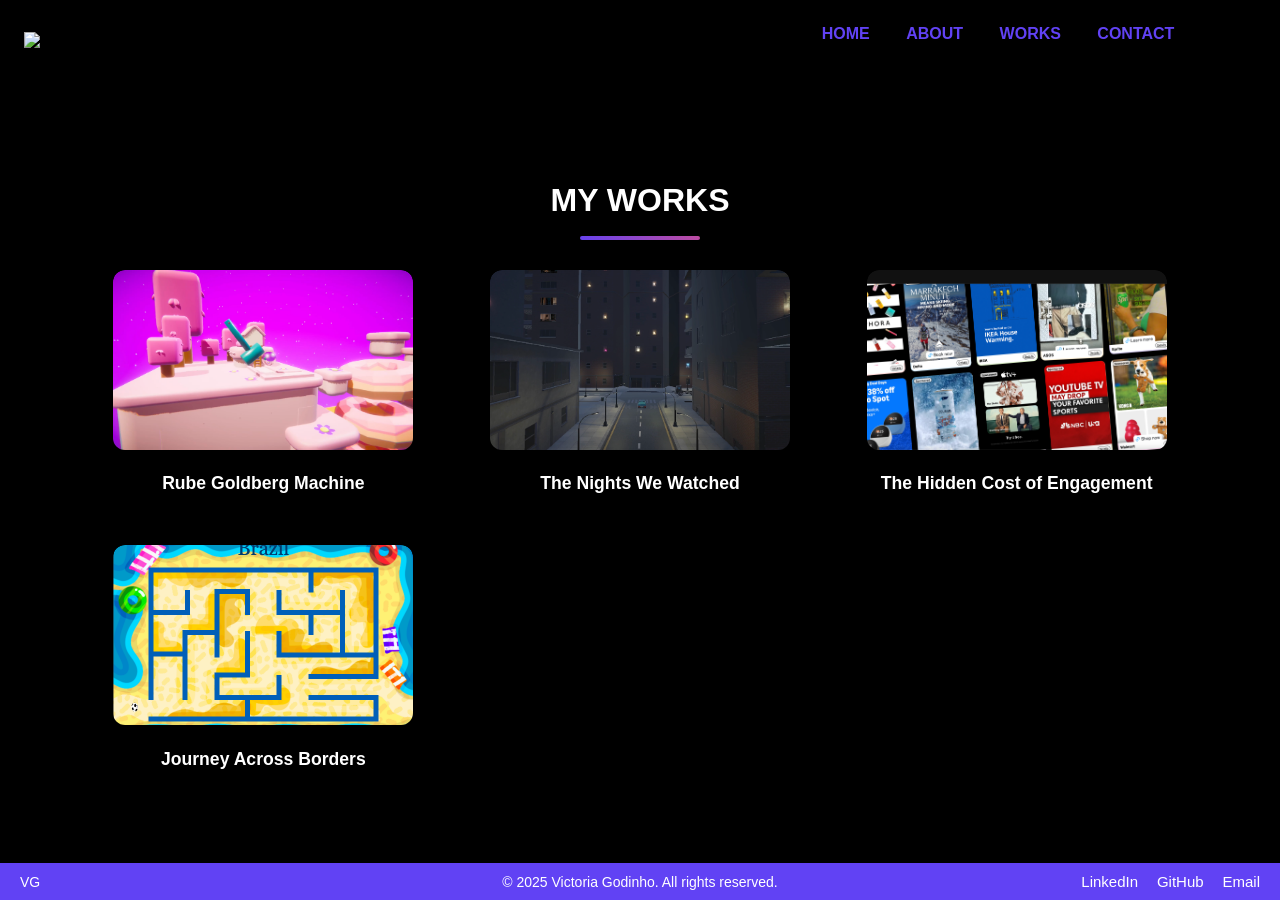
==== works.html @ 7d63dd47 "Update works.html" ====
<!DOCTYPE html>
<html lang="en">
<head>
   <title>My Works - Victoria Godinho</title>
   <style>
      /* Reset + structure */
      html, body {
         height: 100%;
         margin: 0;
         display: flex;
         flex-direction: column;
         font-family: 'Inter Variable', sans-serif;
         background: rgb(0, 0, 0);
      }

      body, h1, h2, h3, h4, h5, h6, p, li, strong {
         color: #fff !important;
      }

      .main {
         flex: 1; /* pushes footer to bottom */
      }

      /* Navbar */
      .navbar {
         width: 86%;
         display: flex;
         margin: auto;
         padding: 15px 0;
         align-items: center;
         justify-content: space-between;
         z-index: 2;
      }

      .navbar ul {
         list-style: none;
         margin: 0;
         padding: 0;
      }

      .navbar ul li {
         display: inline-block;
         padding: 10px 16px;
      }

      .navbar ul li a {
         font-size: 16px;
         font-weight: bold;
         text-decoration: none;
         color: #6142f4;
         margin-top: -3%;
         transition: 0.4s ease;
      }

      .navbar ul li a:hover {
         color: #f442bc !important;
         transform: scale(1.1);
      }

      .logo {
         width: 180px;
         cursor: pointer;
         margin-left: -6%;
         margin-top: 1%;
      }

      /* Works container */
      .works-info {
         padding: 40px; 
         margin-top: 40px;
         text-align: center;
         max-width: 1100px;
         margin-left: auto;
         margin-right: auto;
         line-height: 1.6;

         background: rgba(0, 0, 0, 0.6);
         border-radius: 12px;
         box-shadow: 0 4px 20px rgba(0,0,0,0.5);
      }

      .works-info h2 {
         font-size: 2em;
         margin-bottom: 20px;
         position: relative;
      }

      /* Gradient animated underline */
      .works-info h2::after {
         content: "";
         display: block;
         width: 120px;
         height: 4px;
         margin: 10px auto 0;
         border-radius: 2px;
         background: linear-gradient(45deg, #6142f4, #e4507e, #de6c00);
         background-size: 300% 300%;
         animation: gradientShift 5s ease infinite;
      }

      @keyframes gradientShift {
         0% { background-position: 0% 50%; }
         50% { background-position: 100% 50%; }
         100% { background-position: 0% 50%; }
      }

      /* Works Grid */
      .works-grid {
         display: grid;
         grid-template-columns: repeat(3, 1fr);
         gap: 30px;
         margin-top: 30px;
         justify-items: center;
      }

      .works-grid .work-card {
         width: 100%;
         max-width: 300px;
      }

      /* Each project card */
      .work-card {
         position: relative;
         text-align: center;
         transition: transform 0.3s ease, box-shadow 0.3s ease;
      }

      .work-card a {
         display: block;
         position: relative;
         overflow: hidden;
         border-radius: 12px;
      }

      .work-card img {
         width: 100%;
         height: 180px;
         object-fit: cover;
         border-radius: 12px;
         box-shadow: 0 4px 15px rgba(0,0,0,0.4);
         transition: transform 0.3s ease, box-shadow 0.3s ease;
      }

      .work-card a:hover img {
         transform: scale(1.05);
         box-shadow: 0 6px 20px rgba(0,0,0,0.6);
      }

      /* Overlay */
      .work-card .overlay {
         position: absolute;
         top: 0;
         left: 0;
         width: 100%;
         height: 100%;
         background: rgba(0, 0, 0, 0.6);
         color: #fff;
         font-size: 1em;
         font-weight: bold;
         display: flex;
         align-items: center;
         justify-content: center;
         opacity: 0;
         transition: opacity 0.3s ease;
         border-radius: 12px;
         text-align: center;
         padding: 10px;
      }

      .work-card a:hover .overlay {
         opacity: 1;
      }

      .work-card h3 {
         margin-top: 12px;
         font-size: 1.1em;
         font-weight: bold;
         color: #fff;
      }

      /* Footer */
      footer {
        background-color: #6142f4;
        color: white;
        display: flex;
        align-items: center;
        padding: 10px 20px;
        font-size: 14px;
        width: 100%;
        box-sizing: border-box;
        font-family: 'Inter Variable', sans-serif;
      }

      footer .left,
      footer .right {
        flex: 1;
      }

      footer .center {
        text-align: center;
      }

      footer .right {
        text-align: right;
      }

      footer .right a {
        color: white;
        margin-left: 15px;
        text-decoration: none;
        font-size: 15px;
        transition: 0.3s;
      }

      footer .right a:hover {
        color: #f442bc;
      }
   </style>
</head>
<body>
   <div class="main">
       <!-- Navbar -->
       <div class="navbar">
           <img src="images/logo.png" class="logo">
           <ul>
               <li><a href="index.html">HOME</a></li>
               <li><a href="about.html">ABOUT</a></li>
               <li><a href="works.html">WORKS</a></li>
               <li><a href="contact.html">CONTACT</a></li>
           </ul>
       </div>

       <!-- Works -->
       <div class="works-info">
           <h2>MY WORKS</h2>

           <div class="works-grid">

              <!-- Unity - Rube Goldberg -->
              <div class="work-card">
                 <a href="rube-goldberg.html">
                    <img src="images/rube-thumbnail.jpg" alt="Rube Goldberg Project">
                    <div class="overlay">3D Animation</div>
                 </a>
                 <h3>Rube Goldberg Machine</h3>
              </div>

              <!-- Unity - The Nights We Watched -->
              <div class="work-card">
                 <a href="the-night-we-watched.html">
                    <img src="images/nights-thumbnail.jpg" alt="The Nights We Watched">
                    <div class="overlay">Immersive Experience</div>
                 </a>
                 <h3>The Nights We Watched</h3>
              </div>

              <!-- Instagram Ads -->
              <div class="work-card">
                 <a href="instagram.html">
                    <img src="images/ads-thumbnail.jpg" alt="Instagram Ads Project">
                    <div class="overlay">Web Experiment / Critical Design</div>
                 </a>
                 <h3>The Hidden Cost of Engagement</h3>
              </div>

              <!-- p5.js projects -->
              <div class="work-card">
                 <a href="journey.html">
                    <img src="images/p5-thumbnail.jpg" alt="Journey Across Borders">
                    <div class="overlay">Game Design</div>
                 </a>
                 <h3>Journey Across Borders</h3>
              </div>
           </div>
       </div>
   </div>

   <!-- Footer -->
   <footer>
      <div class="left">VG</div>
      <div class="center">© 2025 Victoria Godinho. All rights reserved.</div>
      <div class="right">
         <a href="https://www.linkedin.com" target="_blank">LinkedIn</a>
         <a href="https://github.com" target="_blank">GitHub</a>
         <a href="mailto:victoriagodinho2005@gmail.com">Email</a>
      </div>
   </footer>
</body>
</html>
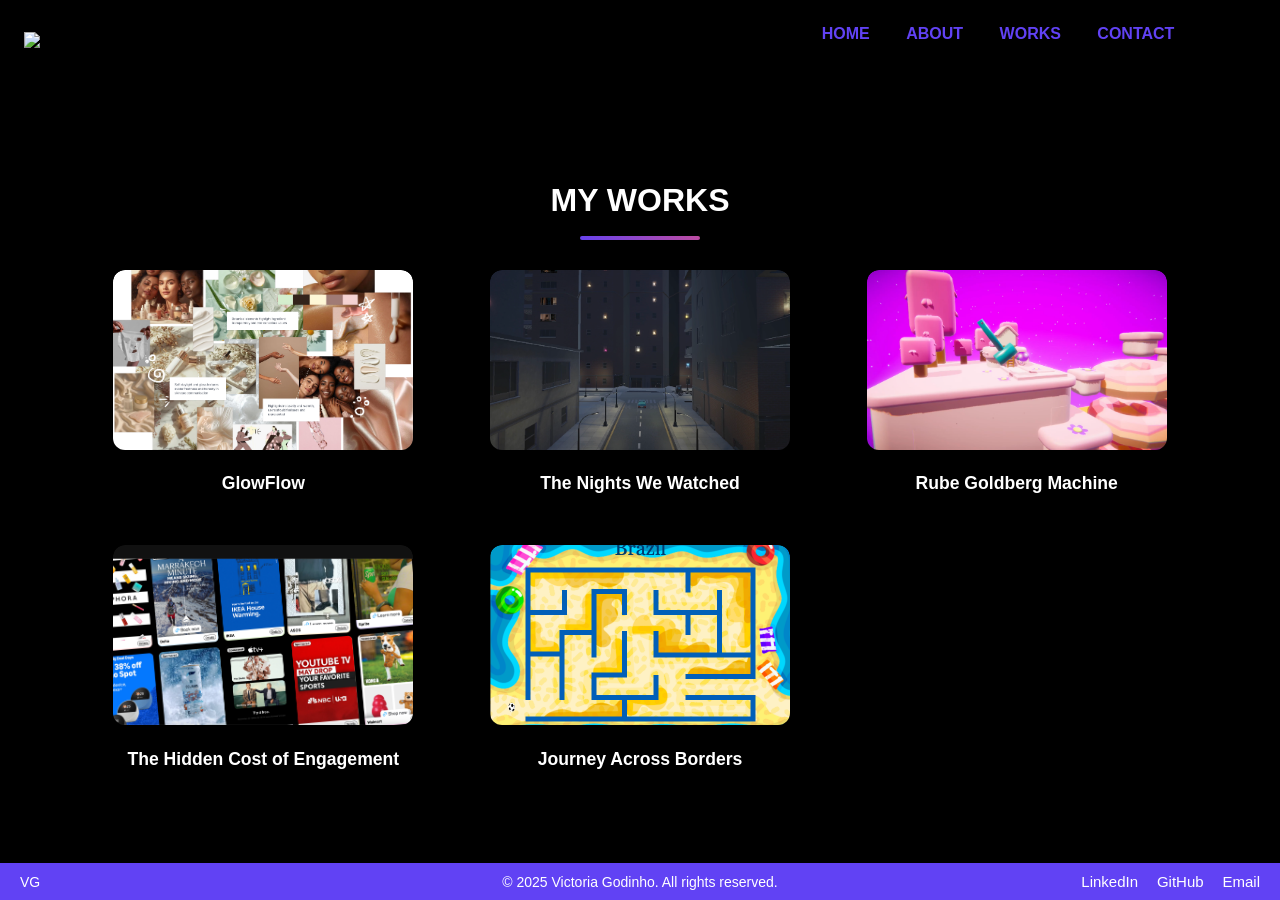
==== commit 8c156dbf: "Update works.html" ====
--- a/works.html
+++ b/works.html
@@ -236,6 +236,23 @@
 
            <div class="works-grid">
 
+               <div class="work-card">
+                  <a href="glowflow.html">
+                      <img src="images/glowflow-thumbnail.jpg" alt="GlowFlow Interactive AI Tasking Guide">
+                       <div class="overlay">AI Interactive Guide</div>
+                  </a>
+                  <h3>GlowFlow</h3>
+               </div>
+
+              <!-- Unity - The Nights We Watched -->
+              <div class="work-card">
+                 <a href="the-night-we-watched.html">
+                    <img src="images/nights-thumbnail.jpg" alt="The Nights We Watched">
+                    <div class="overlay">Immersive Experience</div>
+                 </a>
+                 <h3>The Nights We Watched</h3>
+              </div>
+
               <!-- Unity - Rube Goldberg -->
               <div class="work-card">
                  <a href="rube-goldberg.html">
@@ -244,16 +261,7 @@
                  </a>
                  <h3>Rube Goldberg Machine</h3>
               </div>
-
-              <!-- Unity - The Nights We Watched -->
-              <div class="work-card">
-                 <a href="the-night-we-watched.html">
-                    <img src="images/nights-thumbnail.jpg" alt="The Nights We Watched">
-                    <div class="overlay">Immersive Experience</div>
-                 </a>
-                 <h3>The Nights We Watched</h3>
-              </div>
-
+              
               <!-- Instagram Ads -->
               <div class="work-card">
                  <a href="instagram.html">
